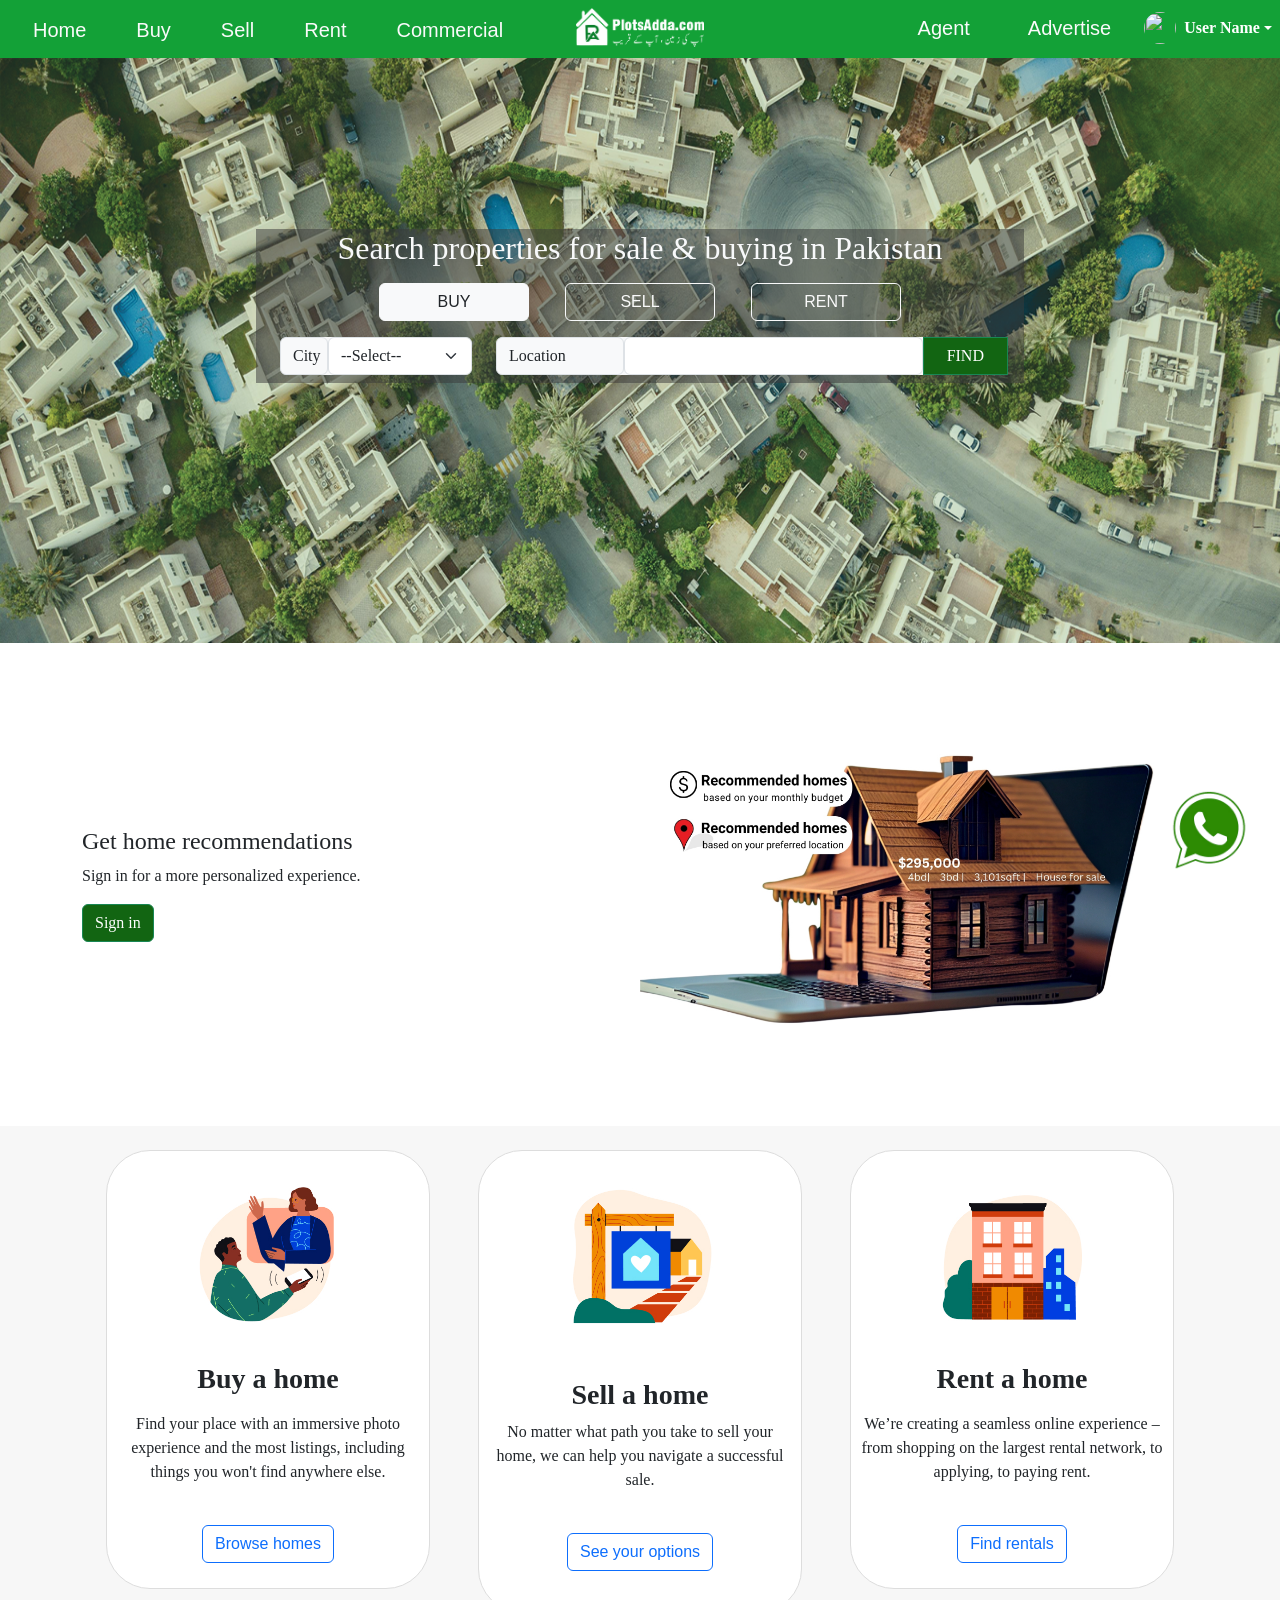
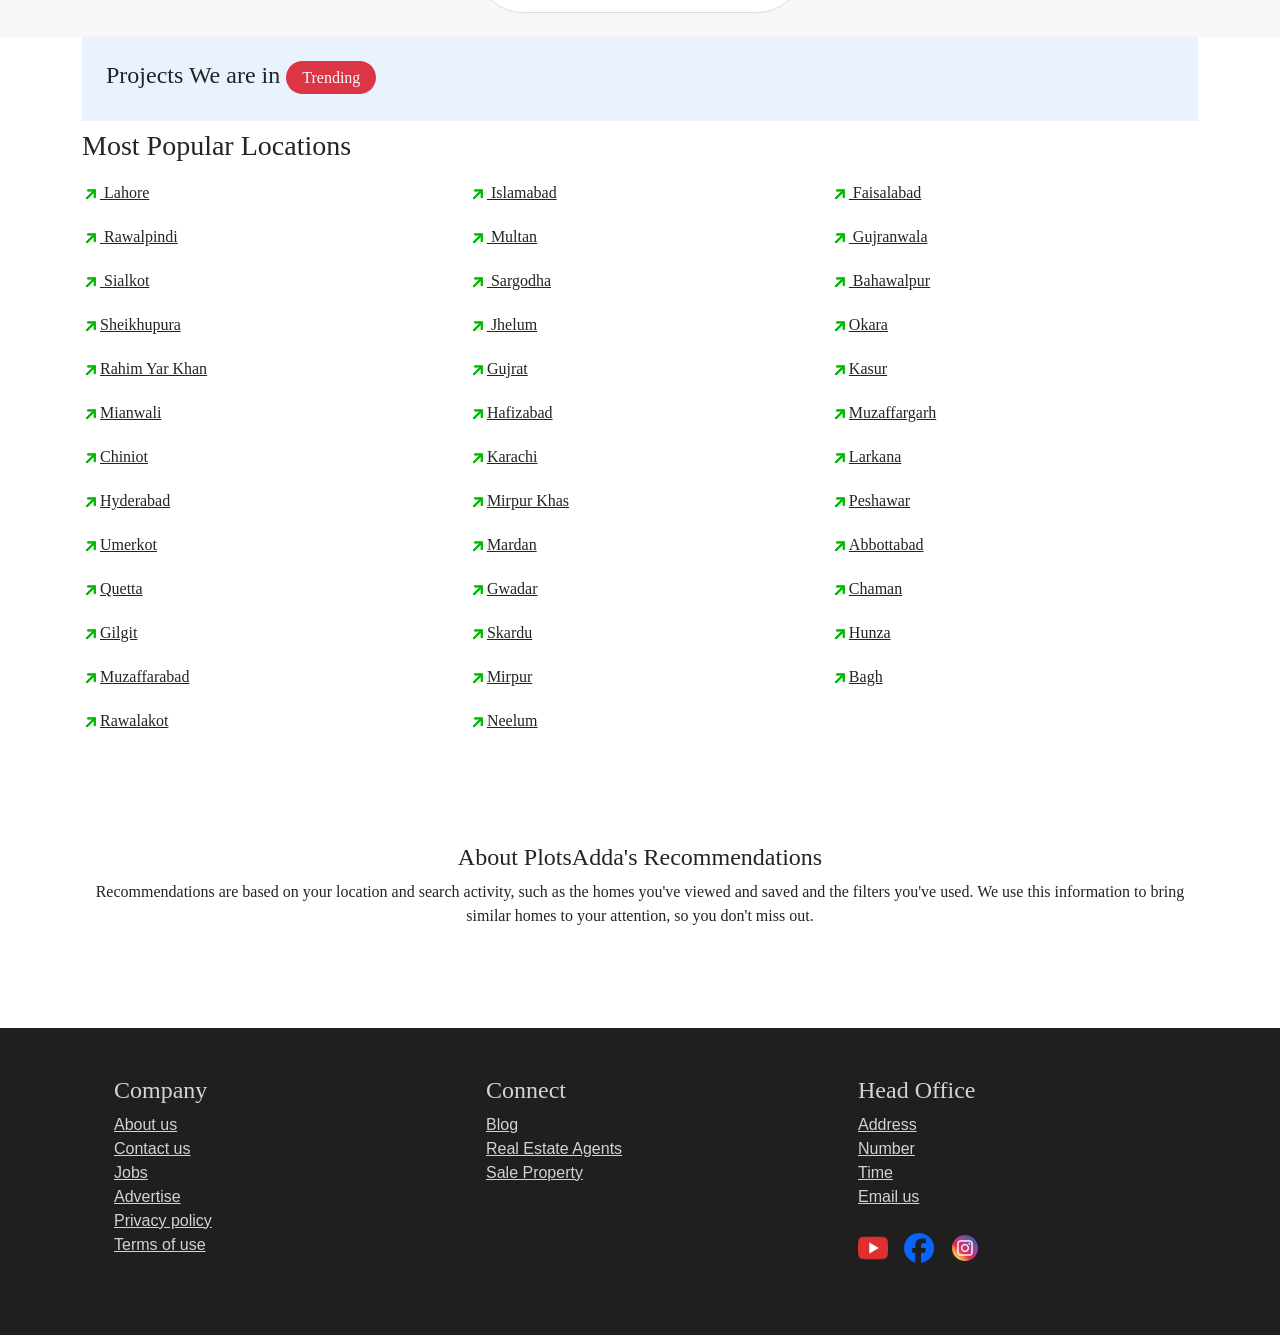
==== index.html @ 052350aa "Initial commit" ====
<!doctype html>
<html lang="en">

<head>
  <meta charset="utf-8">
  <title>Home</title>
  <!-- <base href="/"> -->
  <meta name="viewport" content="width=device-width, initial-scale=1">
  <link rel="icon" type="image/x-icon"  href="./assets/logo-design.png">
  <link href="css/home.css" rel="stylesheet">
  <link href="CSS/app.css" rel="stylesheet">
  <link rel="stylesheet" href="./css/app.css">
  <link rel="stylesheet" href="./css/login.css">
  <link href="https://cdn.jsdelivr.net/npm/bootstrap@5.3.3/dist/css/bootstrap.min.css" rel="stylesheet" integrity="sha384-QWTKZyjpPEjISv5WaRU9OFeRpok6YctnYmDr5pNlyT2bRjXh0JMhjY6hW+ALEwIH" crossorigin="anonymous">
  <script src="https://cdn.jsdelivr.net/npm/bootstrap@5.3.3/dist/js/bootstrap.bundle.min.js" integrity="sha384-YvpcrYf0tY3lHB60NNkmXc5s9fDVZLESaAA55NDzOxhy9GkcIdslK1eN7N6jIeHz" crossorigin="anonymous"></script>
  <script src="https://code.jquery.com/jquery-3.2.1.slim.min.js" integrity="sha384-KJ3o2DKtIkvYIK3UENzmM7KCkRr/rE9/Qpg6aAZGJwFDMVNA/GpGFF93hXpG5KkN" crossorigin="anonymous"></script>
  <script src="https://cdn.jsdelivr.net/npm/popper.js@1.12.9/dist/umd/popper.min.js" integrity="sha384-ApNbgh9B+Y1QKtv3Rn7W3mgPxhU9K/ScQsAP7hUibX39j7fakFPskvXusvfa0b4Q" crossorigin="anonymous"></script>
  <script src="https://cdn.jsdelivr.net/npm/bootstrap@4.0.0/dist/js/bootstrap.min.js" integrity="sha384-JZR6Spejh4U02d8jOt6vLEHfe/JQGiRRSQQxSfFWpi1MquVdAyjUar5+76PVCmYl" crossorigin="anonymous"></script>
  <script src="./main.js"></script>
  <link rel="preconnect" href="https://fonts.gstatic.com">
  <link href="https://fonts.googleapis.com/css2?family=Roboto:wght@300;400;500&display=swap" rel="stylesheet">
  <link href="https://fonts.googleapis.com/icon?family=Material+Icons" rel="stylesheet">
  <link rel="stylesheet"  href="https://cdn.jsdelivr.net/npm/swiper@11/swiper-bundle.min.css"/>
  <script src="https://cdn.jsdelivr.net/npm/swiper@11/swiper-bundle.min.js"></script>
</head>
<body>
  <header>
    <div class="header" id="header1">
      <div class="col-lg-5 col-md-3 col-3 main">
        <div class="d-none d-lg-flex p-2">
          <div class="menu1 ">
            <a href="./index.html">
              Home 
            </a>
          </div>
          <div class="menu1">
            <a href="./buy.html">
              Buy
            </a>
          </div>
          <div class="menu1">
            <a href="./sell.html">
              Sell
            </a>
          </div>
          <div class="menu1">
            <a href="./rent.html">
              Rent
            </a>
          </div>
          <div class="menu1">
            <a href="./commercial.html">
              Commercial
            </a>
          </div>
        </div>


        <!-- for mobile view -->
        <div class="d-flex d-lg-none p-0 menu1">
          <div class="">
            <button class="btn" onclick="open_menu()">
              <img id="menu-img" src="./assets/icons8-menu-32.png" alt=""> 
            </button>

          </div>
        </div>
        <!-- for mobile view -->

      </div>

      <div class="col-6 col-lg-2 p-0 logo text-center">
        <a href="./index.html">  
          <img class="logo-img  my-2" src="./assets/sm-logo.png" alt="">
        </a>
      </div>

      <div class="col-3 col-lg-5 main">
        <div class="d-none d-lg-flex menu ">
          <div class="menu2 menu-1 p-2">
            <a href="./find-agent.html">
              Agent
            </a>
          </div>
          <div class="menu2 menu-1">
            <a href="./advertise.html">
              Advertise
            </a>
          </div>
          <!-- <div class="menu2">
            <a href="./map.html">
              Map
            </a>
          </div> -->
          <div class="menu-btn" id="login_box">
            <a >
              <button class="btn btn-light" data-toggle="modal" data-target="#exampleModalCenter">Login</button>
            </a>
          </div>
          <div class="dropdown mx-2" id="profile_box">
            <a href="#" class="d-flex align-items-center text-white text-decoration-none dropdown-toggle" id="dropdownUser1" data-bs-toggle="dropdown" aria-expanded="false">
              <img src="https://github.com/mdo.png" alt="" width="32" height="32" class="rounded-circle me-2">
              <strong>User Name</strong>
            </a>
            <ul class="dropdown-menu dropdown-menu-dark text-small shadow" aria-labelledby="dropdownUser1">
              <li><a class="dropdown-item" href="./dashboard/dashboard.html">My Account</a></li>
              <li><a class="dropdown-item" href="./dashboard/user_setting.html">Setting</a></li>
              <li><a class="dropdown-item" href="#" onclick="sign_out()">Sign out</a></li>
            </ul>
          </div>
          <!-- <div class="menu-btn">
            <a >
              <button class="btn btn-light" data-toggle="modal" data-target="#exampleModalCenter-signup">SignUp</button>
            </a>
          </div> -->
        </div>


        <!-- for mobile view -->
        <div class="d-flex d-lg-none  menu ">
          <div class="menu-btn"  id="login_box1">
            <a>
              <button class="btn btn-light" data-toggle="modal" data-target="#exampleModalCenter">Login</button>
            </a>
          </div>
          <div class="dropdown m-2" id="profile_box1">
            <a href="#" class="d-flex align-items-center text-white text-decoration-none dropdown-toggle" id="dropdownUser1" data-bs-toggle="dropdown" aria-expanded="false">
              <!-- <img src="https://github.com/mdo.png" alt="" width="32" height="32" class="rounded-circle me-2"> -->
              <strong>Name</strong>
            </a>
            <ul class="dropdown-menu dropdown-menu-dark text-small shadow" aria-labelledby="dropdownUser1">
              <li><a class="dropdown-item" href="./dashboard/dashboard.html">My Account</a></li>
              <li><a class="dropdown-item" href="./dashboard/user_setting.html">Setting</a></li>
              <li><a class="dropdown-item" href="#" onclick="sign_out()">Sign out</a></li>
            </ul>
          </div>
        </div>
        <!-- for mobile view -->


      </div>
    </div>
    <!-- for mobile menu box  -->
    <div class="menu-nav-box  p-4" id="menu-box">
      <div class="nav-box-head d-flex">
        <div class="col-4">
          <button class="btn" onclick="close_menu()">
            <img  src="./assets/icons8-cross-24.png" alt="" >
          </button>
        </div>
        <div class="col-8">
          <a href="./index.html">  
            <img class="logo-img" src="./assets/sm-logo.png" alt="">
          </a>
        </div>
      </div>
      <div class="nav">
        <a href="./index.html">
          Home 
        </a>
      </div>
      <div class="nav">
        <a href="./buy.html">
          Buy
        </a>
      </div>
      <div class="nav">
        <a href="./sell.html">
          Sell
        </a>
      </div>
      <div class="nav">
        <a href="./rent.html">
          Rent
        </a>
      </div>
      <div class="nav">
        <a href="./commercial.html">
          Commercial
        </a>
      </div>
      <div class="nav">
        <a href="./find-agent.html">
          Agent
        </a>
      </div>
      <div class="nav">
        <a href="./advertise.html">
          Advertise
        </a>
      </div>
    </div>
    <!-- for mobile menu box  -->

        <!-- Login Modal -->
    <div class=" modal fade" id="exampleModalCenter" tabindex="-1" role="dialog" aria-labelledby="exampleModalCenterTitle" aria-hidden="true">
      <div class=" modal-dialog modal-dialog-centered" role="document">
        <div class="modal-content login-modal">
          <div class=" text-center ">
            <div class="modal_head d-flex">
              <div class="col-10">
                <h4 class="modal-title text-center" id="exampleModalLongTitle">Welcome to PlotsAdda</h4>
              </div>
              <div class="col-2">
                <button class="btn" class="close" data-dismiss="modal" aria-label="Close">
                  <!-- <span aria-hidden="true">&times;</span>  -->
                  <img  src="./assets/icons8-cross-30.png" alt="" >
                </button>
              </div>
            </div>
            <div class="menu">
              <ul class="nav">
                <li class="nav-item">
                  <a class="nav-link  active text-dark" onclick="checkModel('login')" id="login-link"  >Log in</a>
                </li>
                <li class="nav-item">
                  <a class="nav-link text-dark" data-toggle="modal" onclick="checkModel('register')" id="register-link">Register</a>
                </li>
              </ul>
              <hr>
            </div>
          </div>
          <div class="modal-body p-4">
            <form action="" name="login_form" id="loginForm" >
              <div class="py-2">
                <div class="label">
                  <label for=""><b> Email </b> </label>
                </div>
                <input type="email" #email class="w-100 p-1" placeholder="Enter Email">
              </div>
              <div class="py-2">
                <div class="label">
                  <label for=""><b> Password </b></label>
                </div>
                <input type="password" #password class="w-100 p-1" placeholder="Enter Password" >
              </div>
              <div class="submit text-center">
                <button class="btn btn-success w-100 my-2" >Sign in</button>
                <a class="text-primary" href=""> <h6 class="forget" > <b>Forget your Password?</b></h6>  </a>
              </div>
            </form>
            <form action="" id="registerForm">
              <div class="py-2">
                <div class="label">
                  <label for=""><b> Email </b> </label>
                </div>
                <input type="email" class="w-100 p-1" placeholder="Enter Email">
              </div>
              <div class="py-2">
                <div class="label">
                  <label for=""><b>Create Password</b></label>
                </div>
                <input type="password" class="w-100 p-1" placeholder="Enter Password" >
              </div>
              <div class="py-2">
                <div class="label">
                  <input type="checkbox" id="landload" class="p-1" onchange="show_signup_option()">
                  <label for="landload"><b>I am a landlord or industry Professional</b></label>
                </div>
              </div>
              <div id="landload_opt" class="landload">
                <div>
                  <h4>Professional Information</h4>
                </div>
                <div class="d-flex">
                  <div class="p-2">
                    <div class="label">
                      <label for=""><b>First Name</b></label>
                    </div>
                    <input type="text" class="w-100 p-1" placeholder="First name" >
                  </div>
                  <div class="p-2">
                    <div class="label">
                      <label for=""><b>Last Name</b></label>
                    </div>
                    <input type="text" class="w-100 p-1" placeholder="Last name" >
                  </div>
                </div>
                <div class="py-2">
                  <div class="label">
                    <label for=""><b>Professional type</b></label>
                  </div>
                  <select  class="py-2 w-100">
                    <option value="0">Select your category</option>
                    <option value="2">Mortgage Lender</option>
                    <option value="3">Home Improvement Services</option>
                    <option value="5">Landlord</option>
                    <option value="6">Photographer</option>
                    <option value="7">Home Builder</option>
                    <option value="8">Home Inspector</option>
                    <option value="9">Property Manager</option>
                    <option value="11">Other Real Estate Professional</option>
                  </select>
                  
                </div>
      
                
                <div class="py-2">
                  <div class="label">
                    <label for=""><b>City</b></label>
                  </div>
                    <select class="py-2 w-100">
                      <option value="">--Select--</option>
                       <option value="	Abbottabad	">	Abbottabad	</option>
                      <option value="	Attock	">	Attock	</option>
                       <option value="	Awaran	">	Awaran	</option>
                       <option value="	Badin	">	Badin	</option>
                       <option value="	Bagh	">	Bagh	</option>
                       <option value="	Bahawalpur	">	Bahawalpur	</option>
                       <option value="	Bannu	">	Bannu	</option>
                       <option value="	Battagram	">	Battagram	</option>
                       <option value="	Bhakkar	">	Bhakkar	</option>
                       <option value="	Bhimber	">	Bhimber	</option>
                       <option value="	Chakwal	">	Chakwal	</option>
                       <option value="	Chaman	">	Chaman	</option>
                       <option value="	Charsadda	">	Charsadda	</option>
                       <option value="	Chiniot	">	Chiniot	</option>
                       <option value="	Dadu	">	Dadu	</option>
                       <option value="	Dera Ghazi Khan	">	Dera Ghazi Khan	</option>
                       <option value="	Dera Ismail Khan	">	Dera Ismail Khan	</option>
                       <option value="	Dera Murad Jamali	">	Dera Murad Jamali	</option>
                       <option value="	Diamer (Chilas)	">	Diamer (Chilas)	</option>
                       <option value="	Faisalabad	">	Faisalabad	</option>
                       <option value="	Ghanche	">	Ghanche	</option>
                       <option value="	Ghizer	">	Ghizer	</option>
                       <option value="	Ghotki	">	Ghotki	</option>
                       <option value="	Gilgit	">	Gilgit	</option>
                       <option value="	Gujranwala	">	Gujranwala	</option>
                       <option value="	Gujrat	">	Gujrat	</option>
                       <option value="	Gwadar	">	Gwadar	</option>
                       <option value="	Hafizabad	">	Hafizabad	</option>
                       <option value="	Hangu	">	Hangu	</option>
                       <option value="	Haripur	">	Haripur	</option>
                       <option value="	Haveli	">	Haveli	</option>
                       <option value="	Hub	">	Hub	</option>
                       <option value="	Hunza	">	Hunza	</option>
                       <option value="	Hyderabad	">	Hyderabad	</option>
                       <option value="	Islamabad	">	Islamabad	</option>
                       <option value="	Jacobabad	">	Jacobabad	</option>
                       <option value="	Jaffarabad	">	Jaffarabad	</option>
                       <option value="	Jamshoro	">	Jamshoro	</option>
                       <option value="	Jhelum	">	Jhelum	</option>
                       <option value="	Kalat	">	Kalat	</option>
                       <option value="	Karachi	">	Karachi	</option>
                       <option value="	Karak	">	Karak	</option>
                       <option value="	Kashmore	">	Kashmore	</option>
                       <option value="	Kasur	">	Kasur	</option>
                       <option value="	Kech	">	Kech	</option>
                       <option value="	Khairpur	">	Khairpur	</option>
                       <option value="	Khanewal	">	Khanewal	</option>
                       <option value="	Kharan	">	Kharan	</option>
                       <option value="	Khushab	">	Khushab	</option>
                       <option value="	Khuzdar	">	Khuzdar	</option>
                       <option value="	Kohat	">	Kohat	</option>
                       <option value="	Kohistan	">	Kohistan	</option>
                       <option value="	Kotli	">	Kotli	</option>
                       <option value="	Lahore	">	Lahore	</option>
                       <option value="	Lakki Marwat	">	Lakki Marwat	</option>
                       <option value="	Larkana	">	Larkana	</option>
                       <option value="	Lasbela	">	Lasbela	</option>
                       <option value="	Layyah	">	Layyah	</option>
                       <option value="	Lodhran	">	Lodhran	</option>
                       <option value="	Loralai	">	Loralai	</option>
                       <option value="	Lower Dir (Timergara)	">	Lower Dir (Timergara)	</option>
                       <option value="	Malakand	">	Malakand	</option>
                       <option value="	Mansehra	">	Mansehra	</option>
                       <option value="	Mardan	">	Mardan	</option>
                       <option value="	Mastung	">	Mastung	</option>
                       <option value="	Matiari	">	Matiari	</option>
                       <option value="	Mianwali	">	Mianwali	</option>
                       <option value="	Mirpur	">	Mirpur	</option>
                       <option value="	Mirpur Khas	">	Mirpur Khas	</option>
                       <option value="	Multan	">	Multan	</option>
                       <option value="	Muzaffarabad	">	Muzaffarabad	</option>
                       <option value="	Muzaffargarh	">	Muzaffargarh	</option>
                       <option value="	Nagar	">	Nagar	</option>
                       <option value="	Narowal	">	Narowal	</option>
                       <option value="	Naseerabad	">	Naseerabad	</option>
                       <option value="	Naushahro Feroze	">	Naushahro Feroze	</option>
                       <option value="	Nawabshah (Shaheed Benazirabad)	">	Nawabshah (Shaheed Benazirabad)	</option>
                       <option value="	Neelum	">	Neelum	</option>
                       <option value="	Nowshera	">	Nowshera	</option>
                       <option value="	Okara	">	Okara	</option>
                       <option value="	Pakpattan	">	Pakpattan	</option>
                       <option value="	Panjgur	">	Panjgur	</option>
                       <option value="	Peshawar	">	Peshawar	</option>
                       <option value="	Pishin	">	Pishin	</option>
                       <option value="	Quetta	">	Quetta	</option>
                       <option value="	Rahim Yar Khan	">	Rahim Yar Khan	</option>
                       <option value="	Rajanpur	">	Rajanpur	</option>
                       <option value="	Rawalakot	">	Rawalakot	</option>
                       <option value="	Rawalpindi	">	Rawalpindi	</option>
                       <option value="	Sahiwal	">	Sahiwal	</option>
                       <option value="	Sanghar	">	Sanghar	</option>
                       <option value="	Sargodha	">	Sargodha	</option>
                       <option value="	Shangla	">	Shangla	</option>
                       <option value="	Sheikhupura	">	Sheikhupura	</option>
                       <option value="	Shigar	">	Shigar	</option>
                       <option value="	Shikarpur	">	Shikarpur	</option>
                       <option value="	Sialkot	">	Sialkot	</option>
                       <option value="	Sibi	">	Sibi	</option>
                       <option value="	Skardu	">	Skardu	</option>
                       <option value="	Sudhanoti	">	Sudhanoti	</option>
                       <option value="	Sukkur	">	Sukkur	</option>
                       <option value="	Swabi	">	Swabi	</option>
                       <option value="	Swat (Mingora)	">	Swat (Mingora)	</option>
                       <option value="	Tando Allahyar	">	Tando Allahyar	</option>
                       <option value="	Tando Muhammad Khan	">	Tando Muhammad Khan	</option>
                       <option value="	Tank	">	Tank	</option>
                       <option value="	Tharparkar	">	Tharparkar	</option>
                       <option value="	Thatta	">	Thatta	</option>
                       <option value="	Toba Tek Singh	">	Toba Tek Singh	</option>
                       <option value="	Torghar	">	Torghar	</option>
                       <option value="	Turbat	">	Turbat	</option>
                       <option value="	Umerkot	">	Umerkot	</option>
                       <option value="	Upper Dir	">	Upper Dir	</option>
                       <option value="	Vehari	">	Vehari	</option>
                       <option value="	Zhob	">	Zhob	</option>
                       <option value="	Ziarat	">	Ziarat	</option>
      
                    </select>
                </div>
                <div class="py-2">
                  <div class="label">
                    <label for=""><b>Phone number</b></label>
                  </div>
                  <input type="text" class="w-100 p-1" placeholder="92-0000000000" >
                </div>
              </div>
            
            <div class="submit text-center px-4">
              <button class="btn btn-success w-100 my-2">Sign up</button>
              <p>
                By submitting, I accept PlotsAdda's 
                <a class="text-primary" href="./term-of-use.html"> <b>terms of use.</b></a>
              </p>
            </div>
          </form>
          </div>
          <hr>
          <div class="social_link text-center p-4">
            <h6 class="d-block">Or Connect With:</h6>
            
            <!-- <div class="g-signin2 w-100" data-onsuccess="onSignIn"></div> -->
            <!-- <div class="fb-login-button" data-width="" data-size="" data-button-type="" data-layout="" data-auto-logout-link="false" data-use-continue-as="false"></div> -->

            <button class="btn btn-outline-primary w-100 my-2"  data-onsuccess="onSignIn">
              <img class="s-logo-img" src="./assets/google-logo-removebg-preview.png" alt="">
              <span class="col-8 ">
                Continue with Google
              </span>
            </button>
            <button class="btn btn-outline-primary w-100 my-2">
              <img class="s-logo-img" src="./assets/facebook-logo-removebg-preview.png" alt="">
              Continue with Facebook
            </button>
            <button class="btn btn-outline-primary w-100 my-2">
              <img class="s-logo-img" src="./assets/apple-logo.png" alt="">
              Continue with Apple
            </button>


          </div>
        </div>
      </div>
    </div>
    <!-- Login Modal -->
    <!-- <div class="site-name ">
      <h1 class="text-center">  P L O T S A D D A </h1>
    </div> -->
  </header>

  <div class="main">
    <div class="whatapp-wrapper">
      <div class="whatapp-logo">
        <a href="https://web.whatsapp.com/"><img src="./assets/whatapp-removebg.png" alt=""></a>
      </div>
    </div>
    <div class="section search first ">
      <div class="search-wrapper d-block">
        <div class="search-heading">
          <h2 class="text-light text-center">
            Search properties for sale & buying in Pakistan
          </h2>
        </div>
        <div class="search-btn text-center">
          <button type="button" class="btn btn-light mx-3 my-2"><a class="text-dark text-decoration-none" href="./buy.html"> BUY</a></button>
          <button type="button" class="btn btn-outline-light mx-3 my-2"><a class="search-btn-a" href="./sell.html"> SELL</a></button>
          <button type="button" class="btn btn-outline-light mx-3 my-2"> <a class="search-btn-a " href="./rent.html"> RENT</a></button>
        </div>
        <div class="search-bar-section  d-lg-flex d-none ">
          <div class="col-3 m-2 mx-4">
            <div class="bg-light form-field d-flex searchInput">
              <div class="col-3 text-center ">
                <label class=" input-group-text w-100">City</label>
              </div>
              <div class="col-9 ">
              <select class="w-100 form-select " >
                <option value="">--Select--</option>
                 <option value="	Abbottabad	">	Abbottabad	</option>
                <option value="	Attock	">	Attock	</option>
                 <option value="	Awaran	">	Awaran	</option>
                 <option value="	Badin	">	Badin	</option>
                 <option value="	Bagh	">	Bagh	</option>
                 <option value="	Bahawalpur	">	Bahawalpur	</option>
                 <option value="	Bannu	">	Bannu	</option>
                 <option value="	Battagram	">	Battagram	</option>
                 <option value="	Bhakkar	">	Bhakkar	</option>
                 <option value="	Bhimber	">	Bhimber	</option>
                 <option value="	Chakwal	">	Chakwal	</option>
                 <option value="	Chaman	">	Chaman	</option>
                 <option value="	Charsadda	">	Charsadda	</option>
                 <option value="	Chiniot	">	Chiniot	</option>
                 <option value="	Dadu	">	Dadu	</option>
                 <option value="	Dera Ghazi Khan	">	Dera Ghazi Khan	</option>
                 <option value="	Dera Ismail Khan	">	Dera Ismail Khan	</option>
                 <option value="	Dera Murad Jamali	">	Dera Murad Jamali	</option>
                 <option value="	Diamer (Chilas)	">	Diamer (Chilas)	</option>
                 <option value="	Faisalabad	">	Faisalabad	</option>
                 <option value="	Ghanche	">	Ghanche	</option>
                 <option value="	Ghizer	">	Ghizer	</option>
                 <option value="	Ghotki	">	Ghotki	</option>
                 <option value="	Gilgit	">	Gilgit	</option>
                 <option value="	Gujranwala	">	Gujranwala	</option>
                 <option value="	Gujrat	">	Gujrat	</option>
                 <option value="	Gwadar	">	Gwadar	</option>
                 <option value="	Hafizabad	">	Hafizabad	</option>
                 <option value="	Hangu	">	Hangu	</option>
                 <option value="	Haripur	">	Haripur	</option>
                 <option value="	Haveli	">	Haveli	</option>
                 <option value="	Hub	">	Hub	</option>
                 <option value="	Hunza	">	Hunza	</option>
                 <option value="	Hyderabad	">	Hyderabad	</option>
                 <option value="	Islamabad	">	Islamabad	</option>
                 <option value="	Jacobabad	">	Jacobabad	</option>
                 <option value="	Jaffarabad	">	Jaffarabad	</option>
                 <option value="	Jamshoro	">	Jamshoro	</option>
                 <option value="	Jhelum	">	Jhelum	</option>
                 <option value="	Kalat	">	Kalat	</option>
                 <option value="	Karachi	">	Karachi	</option>
                 <option value="	Karak	">	Karak	</option>
                 <option value="	Kashmore	">	Kashmore	</option>
                 <option value="	Kasur	">	Kasur	</option>
                 <option value="	Kech	">	Kech	</option>
                 <option value="	Khairpur	">	Khairpur	</option>
                 <option value="	Khanewal	">	Khanewal	</option>
                 <option value="	Kharan	">	Kharan	</option>
                 <option value="	Khushab	">	Khushab	</option>
                 <option value="	Khuzdar	">	Khuzdar	</option>
                 <option value="	Kohat	">	Kohat	</option>
                 <option value="	Kohistan	">	Kohistan	</option>
                 <option value="	Kotli	">	Kotli	</option>
                 <option value="	Lahore	">	Lahore	</option>
                 <option value="	Lakki Marwat	">	Lakki Marwat	</option>
                 <option value="	Larkana	">	Larkana	</option>
                 <option value="	Lasbela	">	Lasbela	</option>
                 <option value="	Layyah	">	Layyah	</option>
                 <option value="	Lodhran	">	Lodhran	</option>
                 <option value="	Loralai	">	Loralai	</option>
                 <option value="	Lower Dir ">	Lower Dir 	</option>
                 <option value="	Malakand	">	Malakand	</option>
                 <option value="	Mansehra	">	Mansehra	</option>
                 <option value="	Mardan	">	Mardan	</option>
                 <option value="	Mastung	">	Mastung	</option>
                 <option value="	Matiari	">	Matiari	</option>
                 <option value="	Mianwali	">	Mianwali	</option>
                 <option value="	Mirpur	">	Mirpur	</option>
                 <option value="	Mirpur Khas	">	Mirpur Khas	</option>
                 <option value="	Multan	">	Multan	</option>
                 <option value="	Muzaffarabad	">	Muzaffarabad	</option>
                 <option value="	Muzaffargarh	">	Muzaffargarh	</option>
                 <option value="	Nagar	">	Nagar	</option>
                 <option value="	Narowal	">	Narowal	</option>
                 <option value="	Naseerabad	">	Naseerabad	</option>
                 <option value="	Naushahro Feroze	">	Naushahro Feroze	</option>
                 <option value="	Nawabshah	">	Nawabshah 	</option>
                 <option value="	Neelum	">	Neelum	</option>
                 <option value="	Nowshera	">	Nowshera	</option>
                 <option value="	Okara	">	Okara	</option>
                 <option value="	Pakpattan	">	Pakpattan	</option>
                 <option value="	Panjgur	">	Panjgur	</option>
                 <option value="	Peshawar	">	Peshawar	</option>
                 <option value="	Pishin	">	Pishin	</option>
                 <option value="	Quetta	">	Quetta	</option>
                 <option value="	Rahim Yar Khan	">	Rahim Yar Khan	</option>
                 <option value="	Rajanpur	">	Rajanpur	</option>
                 <option value="	Rawalakot	">	Rawalakot	</option>
                 <option value="	Rawalpindi	">	Rawalpindi	</option>
                 <option value="	Sahiwal	">	Sahiwal	</option>
                 <option value="	Sanghar	">	Sanghar	</option>
                 <option value="	Sargodha	">	Sargodha	</option>
                 <option value="	Shangla	">	Shangla	</option>
                 <option value="	Sheikhupura	">	Sheikhupura	</option>
                 <option value="	Shigar	">	Shigar	</option>
                 <option value="	Shikarpur	">	Shikarpur	</option>
                 <option value="	Sialkot	">	Sialkot	</option>
                 <option value="	Sibi	">	Sibi	</option>
                 <option value="	Skardu	">	Skardu	</option>
                 <option value="	Sudhanoti	">	Sudhanoti	</option>
                 <option value="	Sukkur	">	Sukkur	</option>
                 <option value="	Swabi	">	Swabi	</option>
                 <option value="	Swat (Mingora)	">	Swat (Mingora)	</option>
                 <option value="	Tando Allahyar	">	Tando Allahyar	</option>
                 <option value="	Tank	">	Tank	</option>
                 <option value="	Tharparkar	">	Tharparkar	</option>
                 <option value="	Thatta	">	Thatta	</option>
                 <option value="	Toba Tek Singh	">	Toba Tek Singh	</option>
                 <option value="	Torghar	">	Torghar	</option>
                 <option value="	Turbat	">	Turbat	</option>
                 <option value="	Umerkot	">	Umerkot	</option>
                 <option value="	Upper Dir	">	Upper Dir	</option>
                 <option value="	Vehari	">	Vehari	</option>
                 <option value="	Zhob	">	Zhob	</option>
                 <option value="	Ziarat	">	Ziarat	</option>

              </select>
              </div>
            </div>

          </div>
          <div class="col-8 my-2">
            <div class="bg-light d-flex searchInput">
              <div class="col-3 text-center">
                <label class="text-center input-group-text  w-100">Location </label>
              </div>
              <div class="col-7">
                <input class="form-control w-100" type="text" placeholder="" value="">
              </div>
              <div class="col-2">
                <button class="btn btn-success w-100 " type="button" id="button-addon2">FIND</button>
              </div>
          </div>
          </div>

        </div>
      </div>

    </div>
    <div class="container">
      <div class="d-block d-md-flex d-lg-flex section-two">
        <div class="txt col-md-6 col-lg-6 col-12 ">
          <h4>Get home recommendations</h4>
          <p>Sign in for a more personalized experience.</p>
          <button class="btn btn-success" data-toggle="modal" data-target="#exampleModalCenter">Sign in</button>
        </div>
        <div class="col-md-6 col-lg-6 col-12img">

          <img src="assets/home-1st-section.jpg" class="col-12 w-100" alt="">
        </div>
      </div>
    </div>
    <div class=" card-container-main">
      <div class="container card-container d-block d-lg-flex d-md-flex">
        <div class="card1 col-12 col-md-4 col-lg-4 p-4">
          <div class="card text-center" style="border: 1px solid #ddd; border-radius: 2.75rem;">
            <img src="assets/homepage-spot-agent-lg-1.webp" class="w-50 align-center" alt="Home Image">
            <div class="card-title">
              <h3>
                <b>
                  Buy a home
                </b>
              </h3>
            </div>
            <p class="card-content px-2">Find your place with an immersive photo experience and the most listings,
              including things you won't find anywhere else.</p>
            <div class="card-actions">
              <a href="./buy.html">
                <button class="btn btn-outline-primary">Browse homes</button>
              </a>
            </div>
          </div>
        </div>
        <div class="card1 col-12 col-md-4 col-lg-4  p-4">
          <div class="card text-center" style="border: 1px solid #ddd; border-radius: 2.75rem;">
            <img src="assets/homepage-spot-sell-lg-1.webp" class="w-50 align-center" alt="Sell a home">
            <div class="card-title my-3">
              <h3>
                <b>Sell a home</b>
              </h3>
              <p class="card-content px-2">No matter what path you take to sell your home, we can help you navigate a successful sale.</p>
              <div class="card-actions">
                <a href="./sell.html">
                  <button class="btn btn-outline-primary">See your options</button>
                </a>
              </div>
            </div>
          </div>
        </div>
        <div class="card1 col-12 col-md-4 col-lg-4  p-4">
          <div class="card text-center" style="border: 1px solid #ddd; border-radius: 2.75rem;" >
            <img src="assets/homepage-spot-rent-lg-1.webp" class="w-50 align-center" style="width: 50%;">
            <div class="card-title">
              <h3>
                <b>
                  Rent a home
                </b>
              </h3>
            </div>
            <p class="card-content px-2">We’re creating a seamless online experience – from shopping on the largest rental
              network, to applying, to paying rent.</p>
            <div class="card-actions">
              <a href="./rent.html">
                <button class="btn btn-outline-primary">Find rentals</button>
              </a>
            </div>
          </div>
        </div>
      </div>
    </div>
    <div class="container">
      <div class="project_wrapper">
        <div class="proHeading p-4">
          <h4>
            Projects We are in
            <span class="bg-danger p-2 px-3 trending">
              Trending
            </span>
          </h4>
        </div>




      </div>
    </div>
    <div class="city_section container my-2">
      <h3>Most Popular Locations</h3>
      <div class="city_container">
        <a class="text-dark"><div class="item"> <span><img src="./assets/city_arrows.png" alt="" class="city_arrow"></span> Lahore</div></a>
       <a class="text-dark"> <div class="item"> <span><img src="./assets/city_arrows.png" alt="" class="city_arrow"></span> Islamabad</div></a>
        <a class="text-dark"><div class="item"> <span><img src="./assets/city_arrows.png" alt="" class="city_arrow"></span> Faisalabad</div></a>
       <a class="text-dark"> <div class="item"> <span><img src="./assets/city_arrows.png" alt="" class="city_arrow"></span> Rawalpindi</div></a>
        <a class="text-dark"><div class="item"> <span><img src="./assets/city_arrows.png" alt="" class="city_arrow"></span> Multan</div></a>
       <a class="text-dark"> <div class="item"> <span><img src="./assets/city_arrows.png" alt="" class="city_arrow"></span> Gujranwala</div></a>
        <a class="text-dark"><div class="item"> <span><img src="./assets/city_arrows.png" alt="" class="city_arrow"></span> Sialkot</div></a>
        <a class="text-dark"><div class="item"> <span><img src="./assets/city_arrows.png" alt="" class="city_arrow"></span> Sargodha</div></a>
        <a class="text-dark"><div class="item"> <span><img src="./assets/city_arrows.png" alt="" class="city_arrow"></span> Bahawalpur</div></a>
        <a class="text-dark"><div class="item"> <span><img src="./assets/city_arrows.png" alt="" class="city_arrow"></span>Sheikhupura</div></a>
        <a class="text-dark"><div class="item"><span><img src="./assets/city_arrows.png" alt="" class="city_arrow"></span> Jhelum</div></a>
        <a class="text-dark"><div class="item"><span><img src="./assets/city_arrows.png" alt="" class="city_arrow"></span>Okara</div></a>
        <a class="text-dark"><div class="item"><span><img src="./assets/city_arrows.png" alt="" class="city_arrow"></span>Rahim Yar Khan</div></a>
        <a class="text-dark"><div class="item"><span><img src="./assets/city_arrows.png" alt="" class="city_arrow"></span>Gujrat</div></a>
        <a class="text-dark"><div class="item"><span><img src="./assets/city_arrows.png" alt="" class="city_arrow"></span>Kasur</div></a>
        <a class="text-dark"><div class="item"><span><img src="./assets/city_arrows.png" alt="" class="city_arrow"></span>Mianwali</div></a>
        <a class="text-dark"><div class="item"><span><img src="./assets/city_arrows.png" alt="" class="city_arrow"></span>Hafizabad</div></a>
        <a class="text-dark"><div class="item"><span><img src="./assets/city_arrows.png" alt="" class="city_arrow"></span>Muzaffargarh</div></a>
        <a class="text-dark"><div class="item"><span><img src="./assets/city_arrows.png" alt="" class="city_arrow"></span>Chiniot</div></a>
        <a class="text-dark"><div class="item"><span><img src="./assets/city_arrows.png" alt="" class="city_arrow"></span>Karachi</div></a>
        <a class="text-dark"><div class="item"><span><img src="./assets/city_arrows.png" alt="" class="city_arrow"></span>Larkana</div></a>
       <a class="text-dark"> <div class="item"><span><img src="./assets/city_arrows.png" alt="" class="city_arrow"></span>Hyderabad</div></a>
        <a class="text-dark"><div class="item"><span><img src="./assets/city_arrows.png" alt="" class="city_arrow"></span>Mirpur Khas</div></a>
       <a class="text-dark"> <div class="item"><span><img src="./assets/city_arrows.png" alt="" class="city_arrow"></span>Peshawar</div></a>
       <a class="text-dark"> <div class="item"><span><img src="./assets/city_arrows.png" alt="" class="city_arrow"></span>Umerkot</div></a>
       <a class="text-dark"> <div class="item"><span><img src="./assets/city_arrows.png" alt="" class="city_arrow"></span>Mardan</div></a>
       <a class="text-dark"> <div class="item"><span><img src="./assets/city_arrows.png" alt="" class="city_arrow"></span>Abbottabad</div></a>
      <a class="text-dark">  <div class="item"><span><img src="./assets/city_arrows.png" alt="" class="city_arrow"></span>Quetta</div></a>
       <a class="text-dark"> <div class="item"><span><img src="./assets/city_arrows.png" alt="" class="city_arrow"></span>Gwadar</div></a>
        <a class="text-dark"><div class="item"><span><img src="./assets/city_arrows.png" alt="" class="city_arrow"></span>Chaman</div></a>
        <a class="text-dark"><div class="item"><span><img src="./assets/city_arrows.png" alt="" class="city_arrow"></span>Gilgit</div></a>
        <a class="text-dark"><div class="item"><span><img src="./assets/city_arrows.png" alt="" class="city_arrow"></span>Skardu</div></a>
        <a class="text-dark"><div class="item"><span><img src="./assets/city_arrows.png" alt="" class="city_arrow"></span>Hunza</div></a>
        <a class="text-dark"><div class="item"><span><img src="./assets/city_arrows.png" alt="" class="city_arrow"></span>Muzaffarabad</div></a>
       <a class="text-dark"> <div class="item"><span><img src="./assets/city_arrows.png" alt="" class="city_arrow"></span>Mirpur</div></a>
       <a class="text-dark"> <div class="item"><span><img src="./assets/city_arrows.png" alt="" class="city_arrow"></span>Bagh</div></a>
       <a class="text-dark"> <div class="item"><span><img src="./assets/city_arrows.png" alt="" class="city_arrow"></span>Rawalakot</div></a>
       <a class="text-dark"> <div class="item"><span><img src="./assets/city_arrows.png" alt="" class="city_arrow"></span>Neelum</div></a>
      </div>
    </div>
    
    <div class="about-section text-center container">
      <h4>About PlotsAdda's Recommendations</h4>
      <p>Recommendations are based on your location and search activity, such as the homes you've viewed and saved and
        the filters you've used. We use this information to bring similar homes to your attention, so you don't miss
        out. </p>
    </div>
    



  </div>

  <footer>
    <div class="footer">
      <div class="container d-block d-md-flex d-lg-flex">
        <div class="col-12 col-md-4 col-lg-4 py-4 my-lg-4 my-md-4 my-0">
          <ul>
            <li>
              <h4>Company</h4>
            </li>
            <li><a href="./about-us.html">About us</a></li>
            <li><a href="./contact.html">Contact us</a></li>
            <li><a href="./job.html">Jobs</a></li>
            <li><a href="./advertise.html">Advertise</a></li>
            <li><a href="./privacy.html">Privacy policy</a></li>
            <li><a href="./term-of-use.html">Terms of use</a></li>
          </ul>
        </div>
        <div class="col-12 col-md-4 col-lg-4 py-4 my-lg-4 my-md-4 my-0">
          <ul>
            <li>
              <h4>Connect</h4>
            </li>
            <li><a href="./blog.html">Blog</a></li>
            <!-- <li><a href="./news.html">News</a></li> -->
            <li><a href="./find-agent.html">Real Estate Agents</a></li>
            <li><a href="./sell.html">Sale Property</a></li>
          </ul>
        </div>
        <div class="col-12 col-md-4 col-lg-4 py-4 my-lg-4 my-md-4 my-0">
          <ul>
            <li>
              <h4>Head Office</h4>
            </li>
            <li><a href="">Address</a></li>
            <li><a href="">Number</a></li>
            <li><a href="">Time</a></li>
            <li><a href="">Email us</a></li>
          </ul>
          <div class="link-section d-flex m-4">
            <div class="social-link mx-2" >
              <img class="s-link-logo" src="./assets/youtube-logo-removebg-preview.png" alt="">
            </div>
            <div class="social-link mx-2">
              <img class="s-link-logo" src="./assets/facebook-logo-removebg-preview.png" alt="">
            </div>
            <div class="social-link mx-2">
              <img class="s-link-logo" src="./assets/insta-logo-removebg-preview.png" alt="">
            </div>
          </div>
        </div>
      </div>
    </div>

  </footer>
</body>

</html>
---- css/home.css ----
.search{
    height: 65vh;
    padding-top: 19vh;
    background-image: url('../assets/normal_lp.png');
    background-repeat: round;
    /* padding-left: auto ; */
}
.search-wrapper{
    margin: auto;
    width: 60%;
    background-color: rgba(59, 59, 59, 0.507);

}
.search-btn button{
    width: 150px;
}
.search-bar-section label{
    width: 20%;
}
.search-bar-section select{
    width: 78%;
    height: 38px;
}
.search-bar-section input{
    width: 79%;
    height: 38px;
}
.searchInput{
    border-radius: 10px;
}
.search-bar-section button{
    border-radius: 0;
    background-color: rgb(18, 101, 18);
    /* height: 65px; */
}
.form-field{
    padding-bottom: 0px ;
}
.section-two{
    margin-top: 50px;
    margin-bottom: 50px;
    justify-content: center;
}
.section-two button {
    background: rgb(18, 101, 18);
}
.section-two .txt{
    margin: auto;

}
.card-container img{
    align-items: center;
    margin: 25px auto;
}
.card1 button{
    margin: 25px;
}
.card1{
    border-radius: 25px;
}
.card-container-main{
    background: #f7f7f7;
}
.about-section{
    margin: 100px auto;
}
.menu-nav-box{
    background: #13A137;
}
.menu-nav-box .nav:hover{
    background-color: #57b76f;
}
.menu-nav-box{
    display: none;
    width: 100vw;
    z-index: 2;
}
.menu-nav-box .logo-img{
    width: 40%;
}
#header1{
    display: flex;
}
.s-link-logo{
    width: 30px;
}

.whatapp-logo a img{
    position: fixed;
    bottom: 30px;
    z-index: 1000;
    right:  30px;
    width: 80px;
}
.logo .logo-img{
    width: 60%;
}
.search-btn-a{

    padding: 20px 40px;
    text-decoration: none;
    color: #fafafa;
}
.search-btn-a:hover{
    color: black;
}
#registerForm{
    display: none;
}
#login-link{
    background: #57b76f
}
#login_box{
    display: none;
}
#profile_box{
    display: block;
}
#login_box1{
    display: none;
}
a {
    text-decoration: none; 
}
.project_wrapper{
    background: #EAF3FD;
}
.trending{
    font-size: 16px;
    color: #fafafa;
    border-radius: 25px;
}
.hot{
    font-size: 12px;
    border-radius: 3px;
    top: 5px;
    left: 5px;
    position: absolute;
    z-index: 2;
}

.card-item{
    width: 30%;
}

/* @media only screen and (min-width: 600px) and (max-width:1024px) {

    .search{
        padding-top: 8vh;
        height: 50vh;

    }
} */
@media only screen and (max-width: 600px) {

    .search{
        padding-top: 3vh;
        height: 50vh;
        background-image: url('../assets/responsive-home-page.jpg');
    }
}



/* .img-holder{ */
    /* position: relative; */
/* } */
/* .project-card{
    overflow-y: scroll;
    position: relative;
} */

.swiper {
    width: 600px;
    height: 300px;
  }
  .city_container{
    display: grid;
    grid-template-columns: auto auto auto;
  }
  .city_container .item{
    padding: 10px 0;
  }
  .city_container .item:hover{
    cursor: pointer;
  }
  .city_arrow{
    width: 18px;
    rotate:45deg;
  }
---- css/app.css ----
*{
    box-sizing: border-box; 
    font-family:'Times New Roman', Times, serif ;
    
}
.menu1 {
    margin: 7px 25px 5px 25px;
    align-items: center;
    text-align: center;
}
.menu2 {
    margin: 5px 25px 5px 25px;

    text-align: center;
    
}
a{
    text-decoration: none;
    color: #fafafa;
    /* font-weight: bold; */
    font-family: Lato, Arial, Helvetica, sans-serif, serif;
    /* font-size: 20px; */
}
.menu1 a{
    text-decoration: none;
    color: #fafafa;
    /* font-weight: bold; */
    font-family: Lato, Arial, Helvetica, sans-serif, serif;
    font-size: 20px;
}
.menu2 a{
    text-decoration: none;
    color: #fafafa;
    /* font-weight: bold; */
    font-family: Lato, Arial, Helvetica, sans-serif, serif;
    font-size: 20px;
}
.logo{
    text-align: center;
    color: #fafafa;
}
.header{
    background-color: #13A137;
    /* justify-content: center;
    text-align: center; */
}
.menu{
    justify-content: end;
    align-items: center;
}
.menu-btn{
    margin: 12px 10px;
}
.site-name h1{
    word-spacing: 4vw;
    font-family:'Times New Roman', Times, serif ;
    font-weight: bolder;
    font-size: 3vw;
    color: #13A137;;
    margin-bottom: 0;
}
.footer{
    background: #1f1f1f;
}
.footer ul li{
    list-style: none;
    color: #d3d3d3;
}
.footer ul li a{
    color: #d3d3d3;
}
.v-center{
    align-items: center;
}
---- css/login.css ----
.login-modal{
    border-radius: 25px;
    max-height: 90vh;
    overflow-y: scroll;
    scrollbar-width: none;
}
.login-modal input{
    border-radius: 10px;
}
.login-modal a{
    font-size: 15px;
    margin-top:50px ;
}
.menu ul li a{
    margin-top: 10px;
}
.modal-title{
    margin-top: 30px;
}
.menu hr{
    margin: 5px;
}
.forget{
    margin-top: 15px;
    margin-bottom: 0px;
}
.modal-body{
    padding-bottom: 0px;
}
input:focus{
    outline-color: #2541df;
}
#landload_opt{
    display: none;
}
.s-logo-img{
    align-items:start;
    width: 25px;
    height: 25px;
}
.abcRioButton .abcRioButtonLightBlue{
    width: 100%;
}
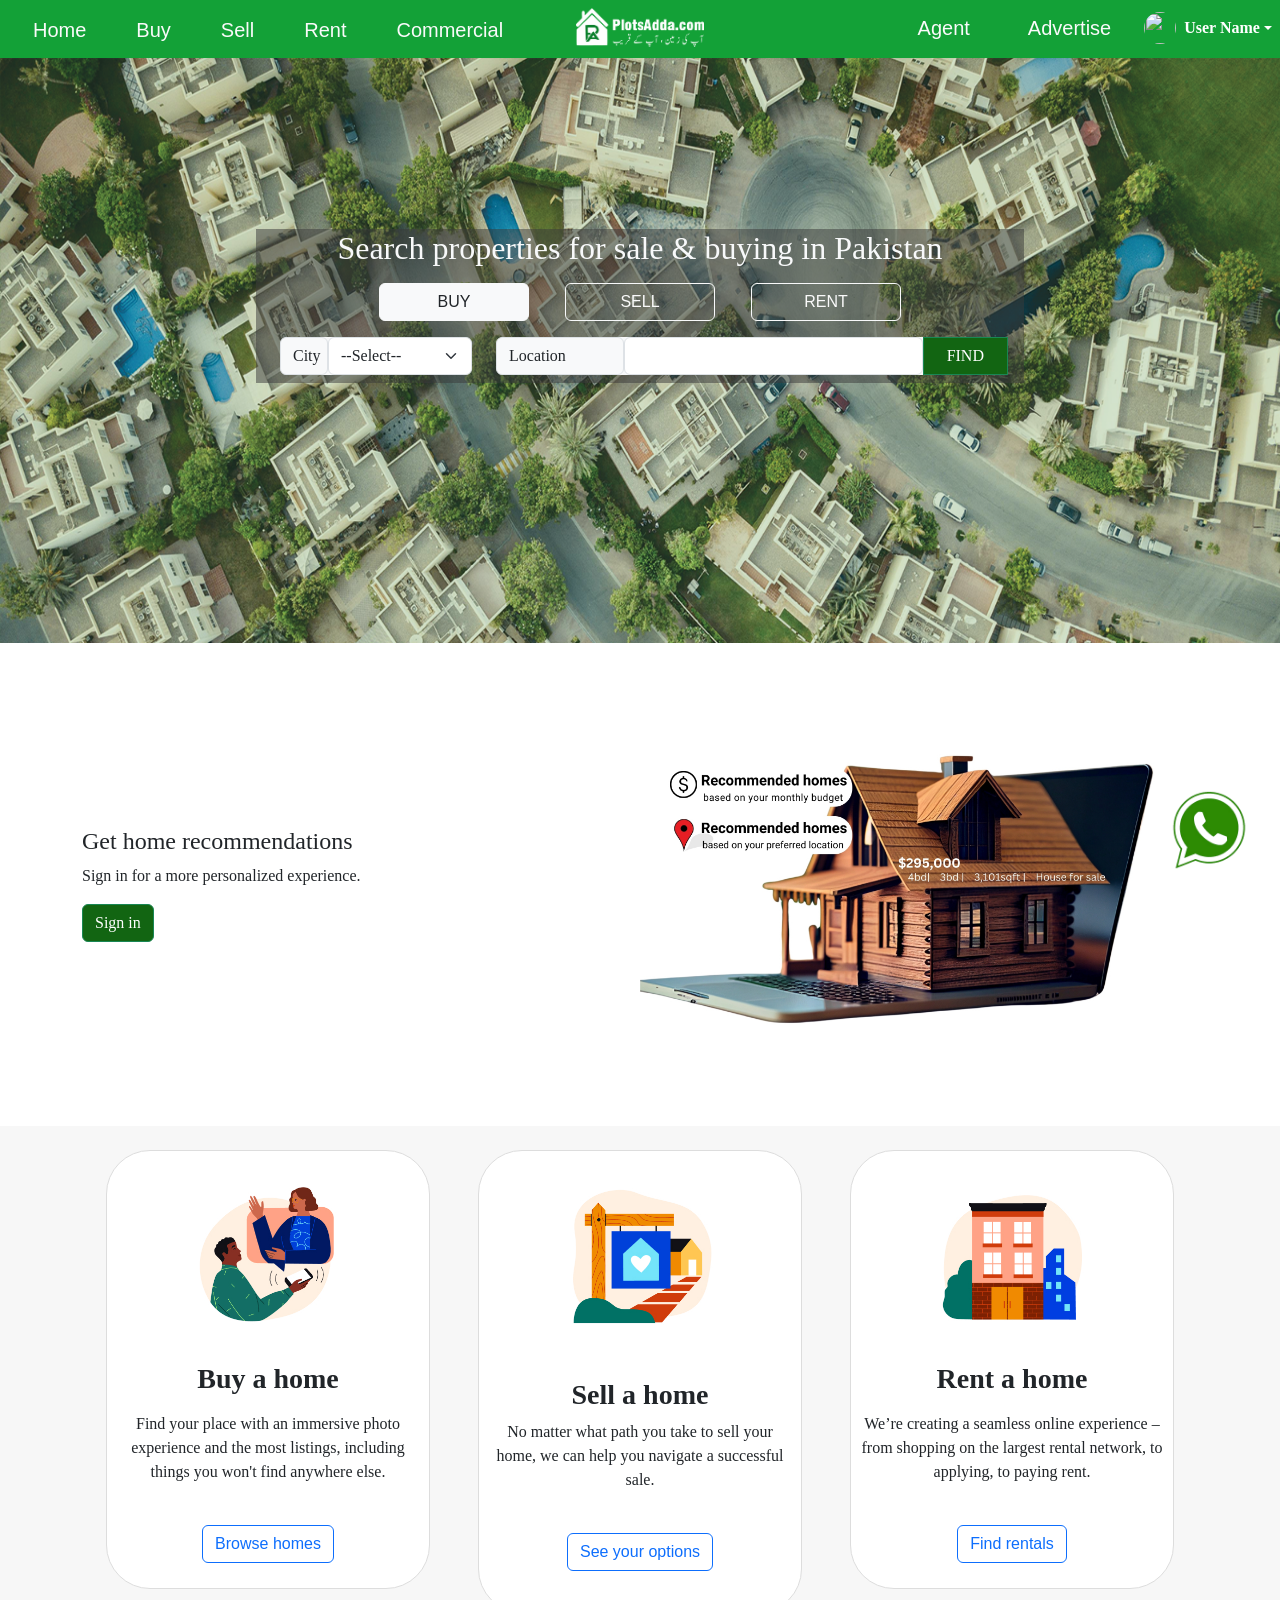
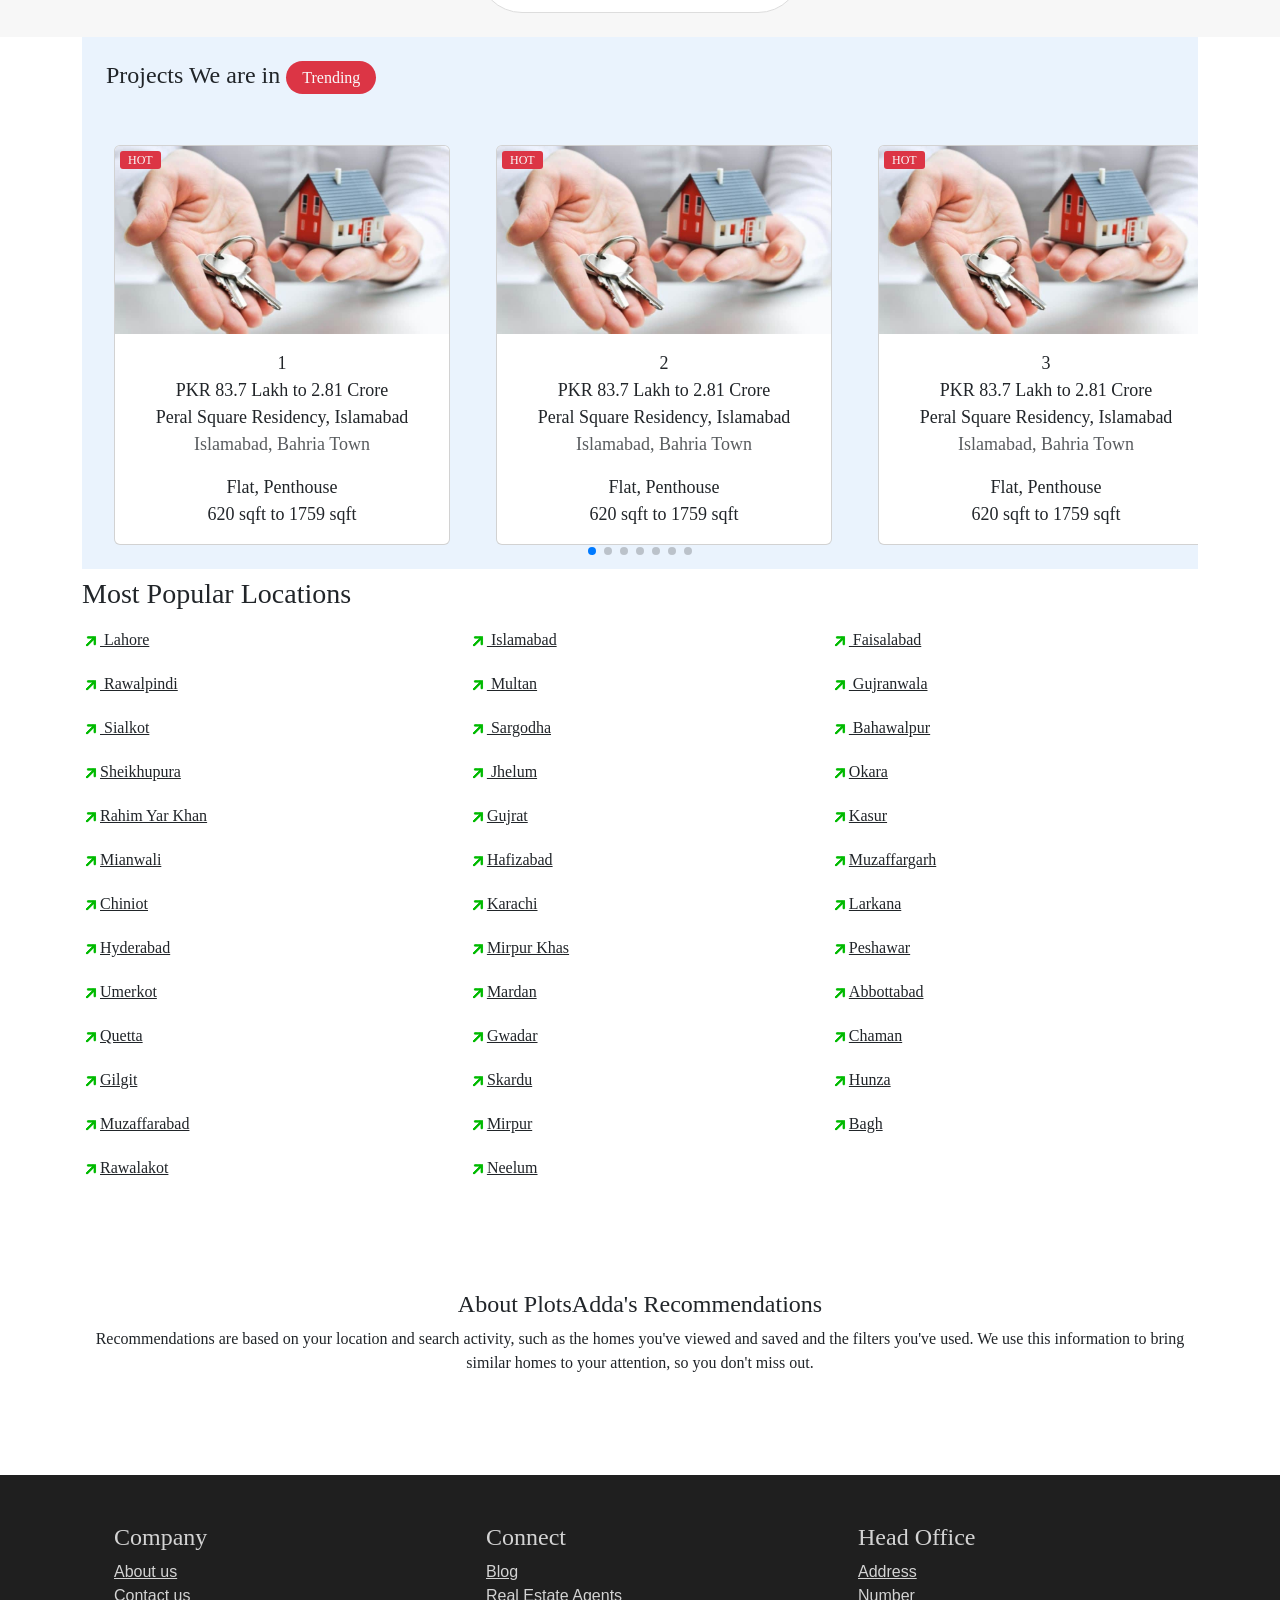
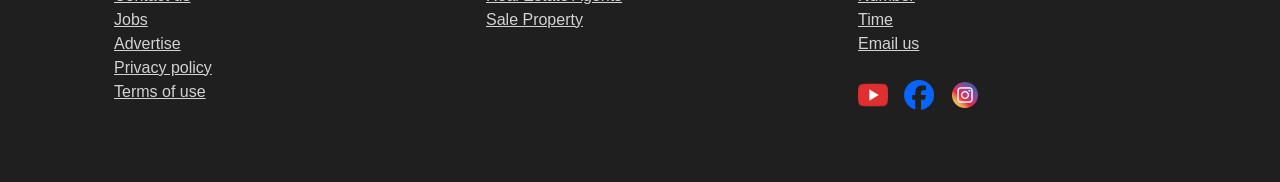
==== commit 50fb043e: "update 30-oct-2024" ====
--- a/index.html
+++ b/index.html
@@ -22,6 +22,7 @@
   <link href="https://fonts.googleapis.com/icon?family=Material+Icons" rel="stylesheet">
   <link rel="stylesheet"  href="https://cdn.jsdelivr.net/npm/swiper@11/swiper-bundle.min.css"/>
   <script src="https://cdn.jsdelivr.net/npm/swiper@11/swiper-bundle.min.js"></script>
+
 </head>
 <body>
   <header>
@@ -717,8 +718,176 @@
             </span>
           </h4>
         </div>
-
-
+          <!-- Swiper -->
+           <div class="html">
+            <div class="body">
+              <div class="swiper mySwiper">
+                <div class="swiper-wrapper m-4">
+                  <div class="swiper-slide">
+                    <div class="card mx-2">
+                      <div class="img-holder">
+                        <span class="px-2 bg-danger text-light hot">HOT</span>
+                        <img src="./assets/Untitled-design-9.jpg" class="card-img-top" alt="...">
+                      </div>
+                      <div class="card-body">
+                        1
+                        <div class="title">PKR 83.7 Lakh to 2.81 Crore</div>
+                        <div class="title">Peral Square Residency, Islamabad</div>
+                        <p class="text-muted">Islamabad, Bahria Town</p>
+                        <div class="title">Flat, Penthouse</div>
+                        <div class="title">620 sqft to 1759 sqft</div>
+                      </div>
+                    </div>
+                  </div>
+                  <div class="swiper-slide">
+                    <div class="card mx-2">
+                      <div class="img-holder">
+                        <span class="px-2 bg-danger text-light hot">HOT</span>
+                        <img src="./assets/Untitled-design-9.jpg" class="card-img-top" alt="...">
+                      </div>
+                      <div class="card-body">
+                        2
+                        <div class="title">PKR 83.7 Lakh to 2.81 Crore</div>
+                        <div class="title">Peral Square Residency, Islamabad</div>
+                        <p class="text-muted">Islamabad, Bahria Town</p>
+                        <div class="title">Flat, Penthouse</div>
+                        <div class="title">620 sqft to 1759 sqft</div>
+                      </div>
+                    </div>
+                  </div>
+                  <div class="swiper-slide">
+                    <div class="card mx-2">
+                      <div class="img-holder">
+                        <span class="px-2 bg-danger text-light hot">HOT</span>
+                        <img src="./assets/Untitled-design-9.jpg" class="card-img-top" alt="...">
+                      </div>
+                      <div class="card-body">
+                        3
+                        <div class="title">PKR 83.7 Lakh to 2.81 Crore</div>
+                        <div class="title">Peral Square Residency, Islamabad</div>
+                        <p class="text-muted">Islamabad, Bahria Town</p>
+                        <div class="title">Flat, Penthouse</div>
+                        <div class="title">620 sqft to 1759 sqft</div>
+                      </div>
+                    </div>
+                  </div>
+                  <div class="swiper-slide">
+                    <div class="card mx-2">
+                      <div class="img-holder">
+                        <span class="px-2 bg-danger text-light hot">HOT</span>
+                        <img src="./assets/Untitled-design-9.jpg" class="card-img-top" alt="...">
+                      </div>
+                      <div class="card-body">
+                        4
+                        <div class="title">PKR 83.7 Lakh to 2.81 Crore</div>
+                        <div class="title">Peral Square Residency, Islamabad</div>
+                        <p class="text-muted">Islamabad, Bahria Town</p>
+                        <div class="title">Flat, Penthouse</div>
+                        <div class="title">620 sqft to 1759 sqft</div>
+                      </div>
+                    </div>
+                  </div>
+                  <div class="swiper-slide">
+                    <div class="card mx-2">
+                      <div class="img-holder">
+                        <span class="px-2 bg-danger text-light hot">HOT</span>
+                        <img src="./assets/Untitled-design-9.jpg" class="card-img-top" alt="...">
+                      </div>
+                      <div class="card-body">
+                        5
+                        <div class="title">PKR 83.7 Lakh to 2.81 Crore</div>
+                        <div class="title">Peral Square Residency, Islamabad</div>
+                        <p class="text-muted">Islamabad, Bahria Town</p>
+                        <div class="title">Flat, Penthouse</div>
+                        <div class="title">620 sqft to 1759 sqft</div>
+                      </div>
+                    </div>
+                  </div>
+                  <div class="swiper-slide">
+                    <div class="card mx-2">
+                      <div class="img-holder">
+                        <span class="px-2 bg-danger text-light hot">HOT</span>
+                        <img src="./assets/Untitled-design-9.jpg" class="card-img-top" alt="...">
+                      </div>
+                      <div class="card-body">
+                        6
+                        <div class="title">PKR 83.7 Lakh to 2.81 Crore</div>
+                        <div class="title">Peral Square Residency, Islamabad</div>
+                        <p class="text-muted">Islamabad, Bahria Town</p>
+                        <div class="title">Flat, Penthouse</div>
+                        <div class="title">620 sqft to 1759 sqft</div>
+                      </div>
+                    </div>
+                  </div>
+                  <div class="swiper-slide">
+                    <div class="card mx-2">
+                      <div class="img-holder">
+                        <span class="px-2 bg-danger text-light hot">HOT</span>
+                        <img src="./assets/Untitled-design-9.jpg" class="card-img-top" alt="...">
+                      </div>
+                      <div class="card-body">
+                        7
+                        <div class="title">PKR 83.7 Lakh to 2.81 Crore</div>
+                        <div class="title">Peral Square Residency, Islamabad</div>
+                        <p class="text-muted">Islamabad, Bahria Town</p>
+                        <div class="title">Flat, Penthouse</div>
+                        <div class="title">620 sqft to 1759 sqft</div>
+                      </div>
+                    </div>
+                  </div>
+                  <div class="swiper-slide">
+                    <div class="card mx-2">
+                      <div class="img-holder">
+                        <span class="px-2 bg-danger text-light hot">HOT</span>
+                        <img src="./assets/Untitled-design-9.jpg" class="card-img-top" alt="...">
+                      </div>
+                      <div class="card-body">
+                        8
+                        <div class="title">PKR 83.7 Lakh to 2.81 Crore</div>
+                        <div class="title">Peral Square Residency, Islamabad</div>
+                        <p class="text-muted">Islamabad, Bahria Town</p>
+                        <div class="title">Flat, Penthouse</div>
+                        <div class="title">620 sqft to 1759 sqft</div>
+                      </div>
+                    </div>
+                  </div>
+                  <div class="swiper-slide">
+                    <div class="card mx-2">
+                      <div class="img-holder">
+                        <span class="px-2 bg-danger text-light hot">HOT</span>
+                        <img src="./assets/Untitled-design-9.jpg" class="card-img-top" alt="...">
+                      </div>
+                      <div class="card-body">
+                        9
+                        <div class="title">PKR 83.7 Lakh to 2.81 Crore</div>
+                        <div class="title">Peral Square Residency, Islamabad</div>
+                        <p class="text-muted">Islamabad, Bahria Town</p>
+                        <div class="title">Flat, Penthouse</div>
+                        <div class="title">620 sqft to 1759 sqft</div>
+                      </div>
+                    </div>
+                  </div>
+                </div>
+                <div class="swiper-pagination"></div>
+              </div>
+            </div>
+           </div>
+ 
+
+  <!-- Swiper JS -->
+  <script src="https://cdn.jsdelivr.net/npm/swiper@11/swiper-bundle.min.js"></script>
+
+  <!-- Initialize Swiper -->
+  <script>
+    var swiper = new Swiper(".mySwiper", {
+      slidesPerView: 3,
+      spaceBetween: 30,
+      pagination: {
+        el: ".swiper-pagination",
+        clickable: true,
+      },
+    });
+  </script>
 
 
       </div>
--- a/css/home.css
+++ b/css/home.css
@@ -143,14 +143,6 @@
     width: 30%;
 }
 
-/* @media only screen and (min-width: 600px) and (max-width:1024px) {
-
-    .search{
-        padding-top: 8vh;
-        height: 50vh;
-
-    }
-} */
 @media only screen and (max-width: 600px) {
 
     .search{
@@ -158,26 +150,26 @@
         height: 50vh;
         background-image: url('../assets/responsive-home-page.jpg');
     }
-}
-
-
-
-/* .img-holder{ */
-    /* position: relative; */
-/* } */
-/* .project-card{
-    overflow-y: scroll;
-    position: relative;
-} */
+    .city_container{
+        display: grid;
+        grid-template-columns: auto auto;
+      }
+
+}
+@media only screen and (min-width: 601px) {
+
+    .city_container{
+        display: grid;
+        grid-template-columns: auto auto auto;
+      }
+
+}
 
 .swiper {
     width: 600px;
     height: 300px;
   }
-  .city_container{
-    display: grid;
-    grid-template-columns: auto auto auto;
-  }
+
   .city_container .item{
     padding: 10px 0;
   }
@@ -188,3 +180,39 @@
     width: 18px;
     rotate:45deg;
   }
+
+  .html,
+  .body {
+    position: relative;
+    height: 100%;
+  }
+
+  .body {
+    /* background: #eee; */
+    font-family: Helvetica Neue, Helvetica, Arial, sans-serif;
+    font-size: 14px;
+    color: #000;
+    margin: 0;
+    padding: 0;
+  }
+
+  .swiper {
+    width: 100%;
+    height: 100%;
+  }
+
+  .swiper-slide {
+    text-align: center;
+    font-size: 18px;
+    /* background: #fff; */
+    display: flex;
+    justify-content: center;
+    align-items: center;
+  }
+
+  .swiper-slide img {
+    display: block;
+    width: 100%;
+    height: 100%;
+    object-fit: cover;
+  }
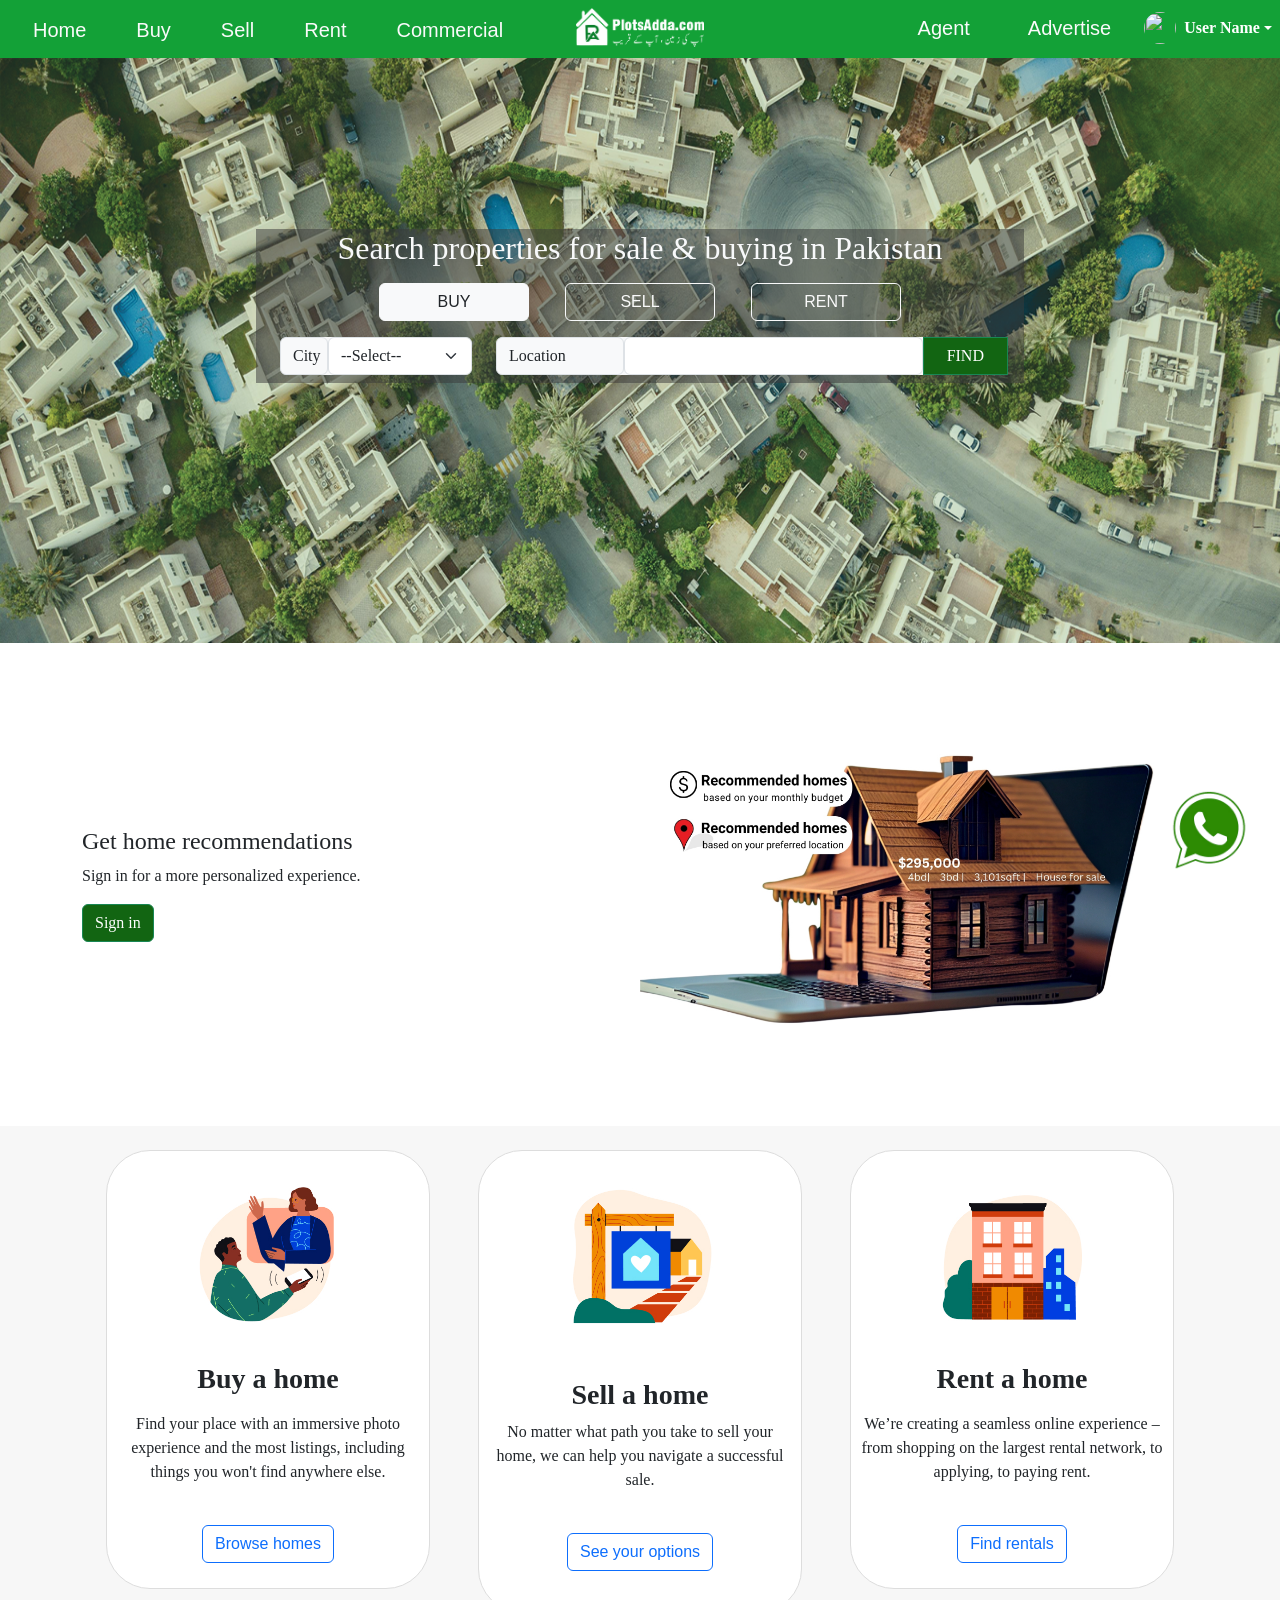
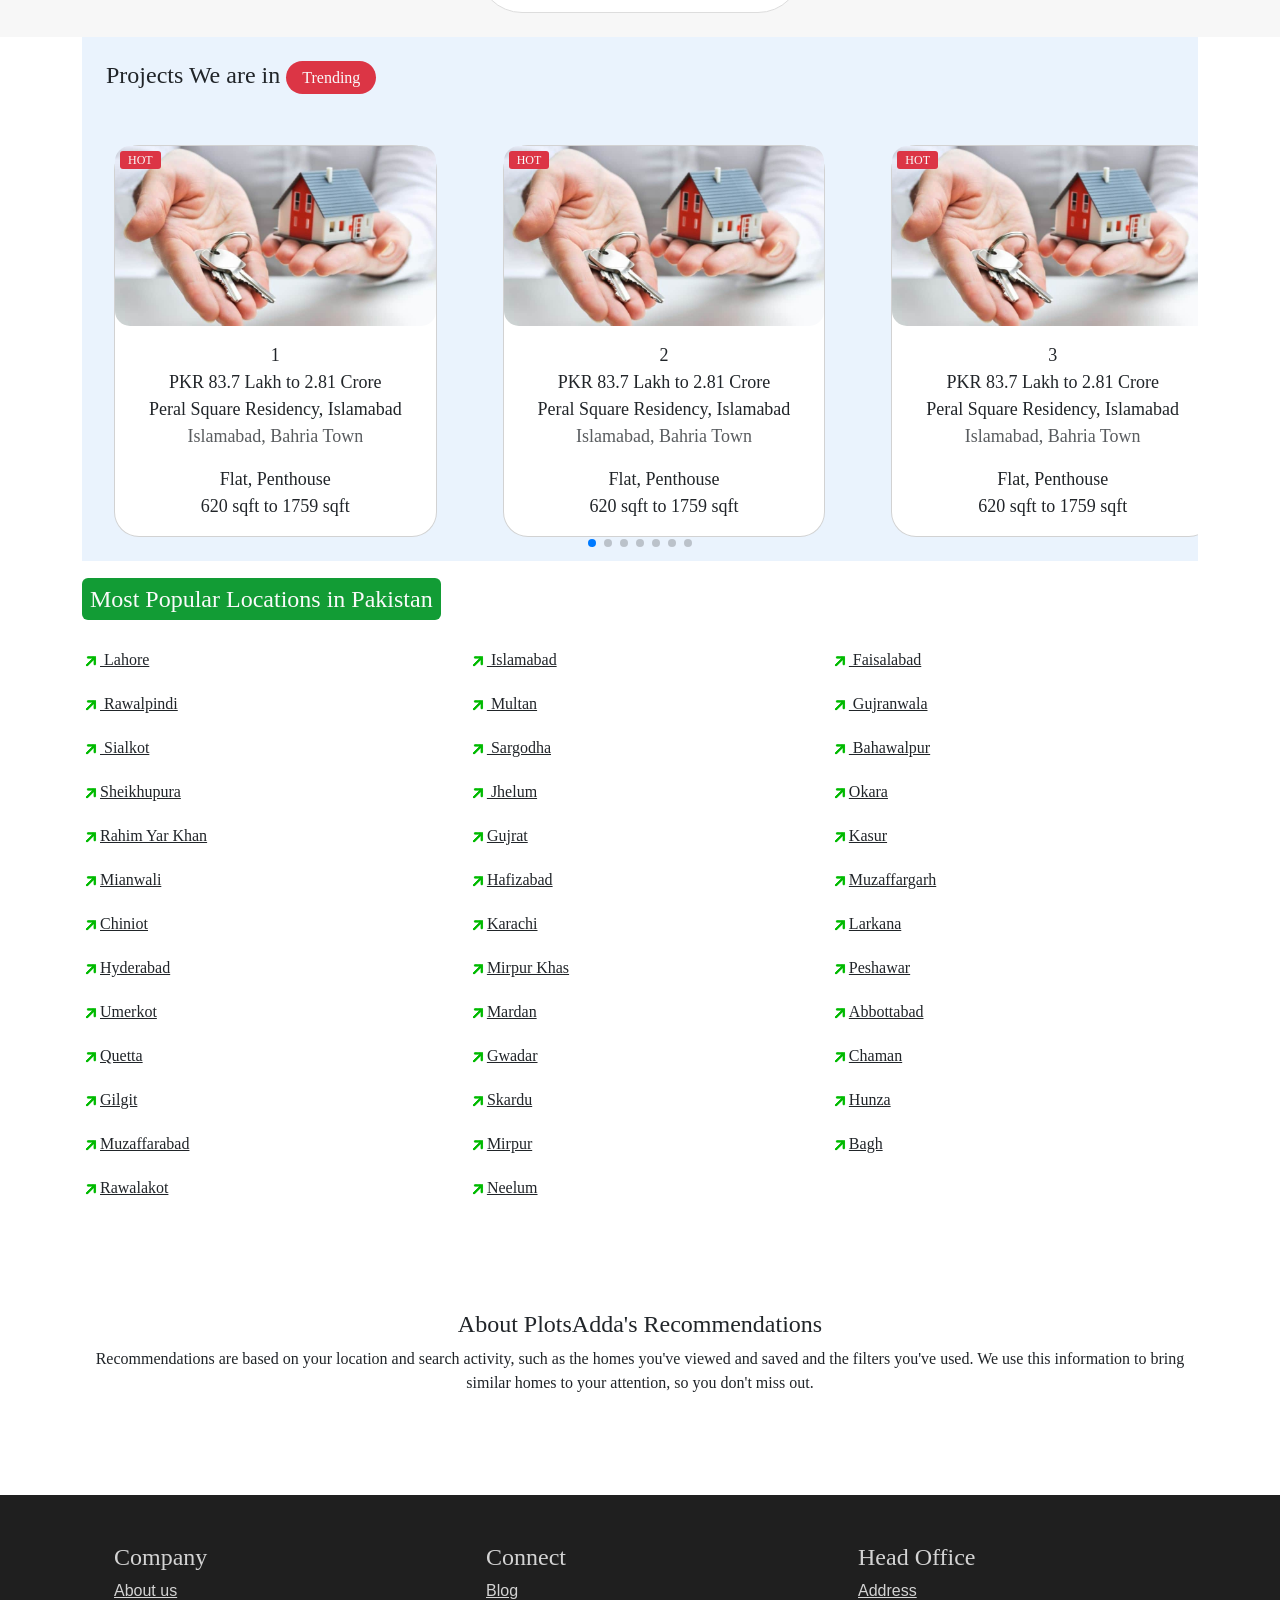
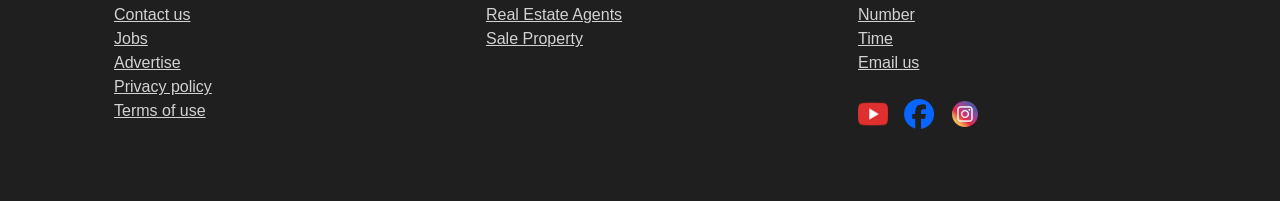
==== commit 19691467: "update" ====
--- a/index.html
+++ b/index.html
@@ -880,12 +880,26 @@
   <!-- Initialize Swiper -->
   <script>
     var swiper = new Swiper(".mySwiper", {
-      slidesPerView: 3,
-      spaceBetween: 30,
+      slidesPerView: 1,
+      spaceBetween: 5,
       pagination: {
         el: ".swiper-pagination",
         clickable: true,
       },
+      breakpoints: {
+        640: {
+          slidesPerView: 2,
+          spaceBetween: 20,
+        },
+        768: {
+          slidesPerView: 2,
+          spaceBetween: 40,
+        },
+        1024: {
+          slidesPerView: 3,
+          spaceBetween: 50,
+        },
+      },
     });
   </script>
 
@@ -893,7 +907,7 @@
       </div>
     </div>
     <div class="city_section container my-2">
-      <h3>Most Popular Locations</h3>
+      <h4 class="my-4"> <span class="location_heading rounded p-2">Most Popular Locations in Pakistan</span></h4>
       <div class="city_container">
         <a class="text-dark"><div class="item"> <span><img src="./assets/city_arrows.png" alt="" class="city_arrow"></span> Lahore</div></a>
        <a class="text-dark"> <div class="item"> <span><img src="./assets/city_arrows.png" alt="" class="city_arrow"></span> Islamabad</div></a>
--- a/css/home.css
+++ b/css/home.css
@@ -208,6 +208,7 @@
     display: flex;
     justify-content: center;
     align-items: center;
+    border-radius:25px ;
   }
 
   .swiper-slide img {
@@ -216,3 +217,13 @@
     height: 100%;
     object-fit: cover;
   }
+  .swiper-slide .card{
+    border-radius: 25px;
+  }
+  .swiper-slide .card img{
+    border-radius: 15px;
+  }
+  .location_heading{
+    background-color: #129C35;
+    color:#fafafa;
+  }
